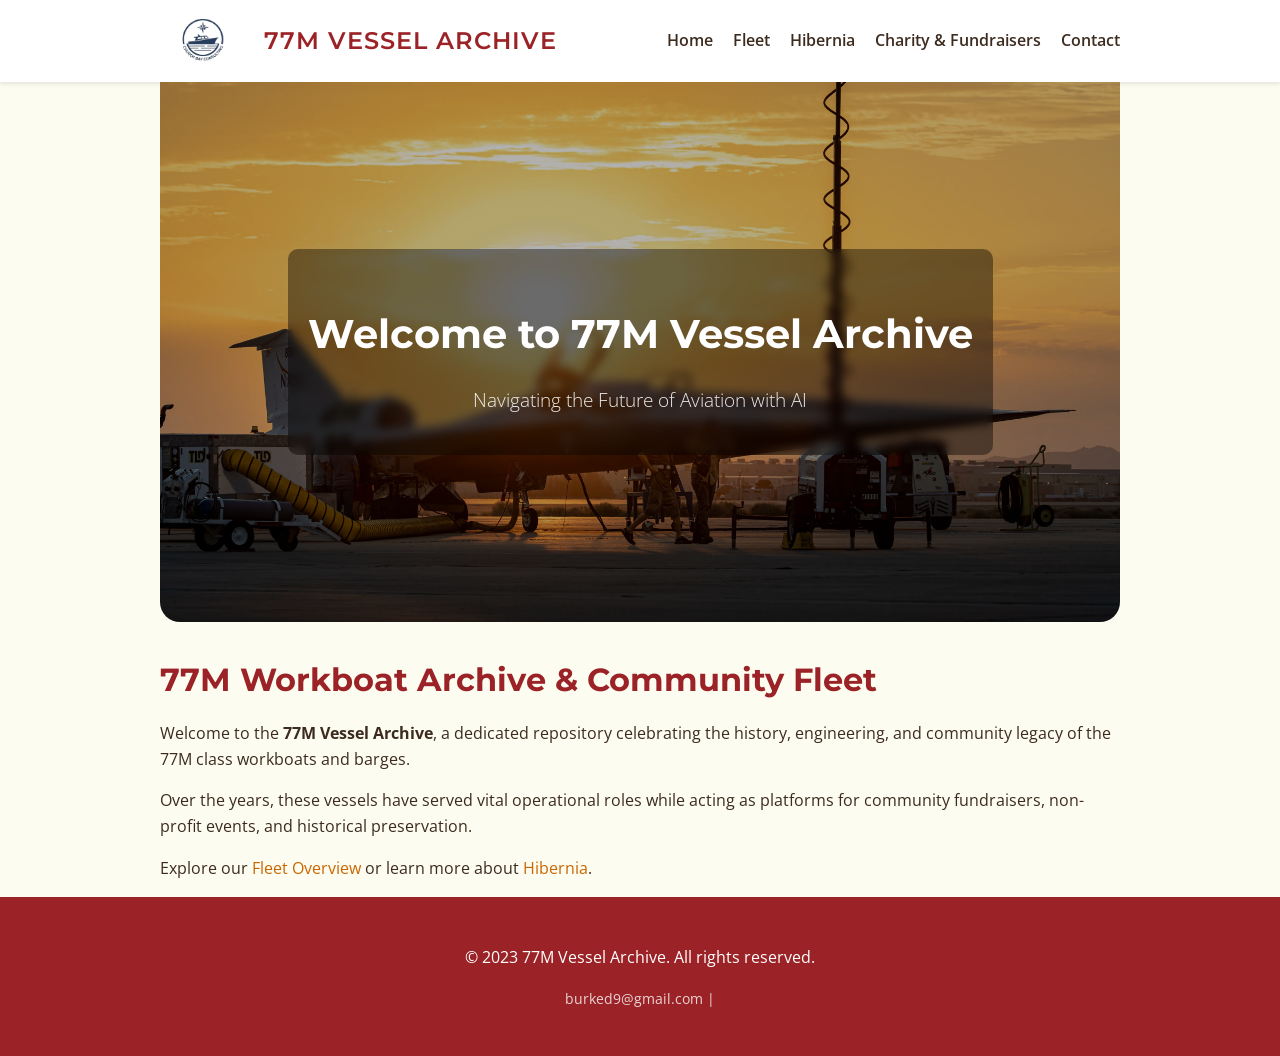
==== index.html @ a3299200 "deploy: 156c683e4a31b14897cbe588bf9823f0d75e6ac1" ====
<!DOCTYPE html>
<html lang="en">

<head>
    <meta charset="utf-8" />
    <meta name="viewport" content="width=device-width, initial-scale=1.0" />
    <meta name="google-site-verification" content="i4fbofHAWd-gZzRUjtFy7JbixZ6M3BZoQ3pKpviT_Bw" />
    <title>77M Vessel Archive</title>
    <link rel="stylesheet" href="https://burked9.github.io/barge77m/theme/css/style.css" />
    <link rel="preconnect" href="https://fonts.googleapis.com">
    <link rel="preconnect" href="https://fonts.gstatic.com" crossorigin>
    <link
        href="https://fonts.googleapis.com/css2?family=Montserrat:wght@300;400;600&family=Open+Sans:wght@300;400&display=swap"
        rel="stylesheet">
</head>

<body>
    <header class="site-header">
        <div class="container">
            <a href="https://burked9.github.io/barge77m/" class="site-logo-link">
                <img src="https://burked9.github.io/barge77m/theme/images/logo.png" alt="77M Vessel Archive Logo" class="site-logo">
                <span class="site-title">77M Vessel Archive</span>
            </a>
            <nav>
                <ul>
                    <li><a href="https://burked9.github.io/barge77m/">Home</a></li>
                    <li><a href="https://burked9.github.io/barge77m/pages/fleet.html">Fleet</a></li>
                    <li><a href="https://burked9.github.io/barge77m/pages/hibernia.html">Hibernia</a></li>
                    <li><a href="https://burked9.github.io/barge77m/pages/fundraisers.html">Charity & Fundraisers</a></li>
                    <li><a href="https://burked9.github.io/barge77m/pages/contact.html">Contact</a></li>
                </ul>
            </nav>
        </div>
    </header>

    <main class="container">
<section class="hero full-width-banner">
    <div class="hero-content">
        <h1>Welcome to 77M Vessel Archive</h1>
        <p class="tagline">Navigating the Future of Aviation with AI</p>
    </div>
</section>

<div class="home-content">
    <h1>77M Workboat Archive &amp; Community Fleet</h1>
<p>Welcome to the <strong>77M Vessel Archive</strong>, a dedicated repository celebrating the history, engineering, and community legacy of the 77M class workboats and barges.</p>
<p>Over the years, these vessels have served vital operational roles while acting as platforms for community fundraisers, non-profit events, and historical preservation.</p>
<p>Explore our <a href="{filename}/pages/fleet.html">Fleet Overview</a> or learn more about <a href="https://burked9.github.io/barge77m/pages/barge-hibernia.html">Hibernia</a>.</p>
</div>
    </main>

    <footer class="site-footer">
        <div class="container">
            <p>&copy; 2023 77M Vessel Archive. All rights reserved.</p>
            <p class="contact-info">burked9@gmail.com | </p>
        </div>
    </footer>
</body>

</html>
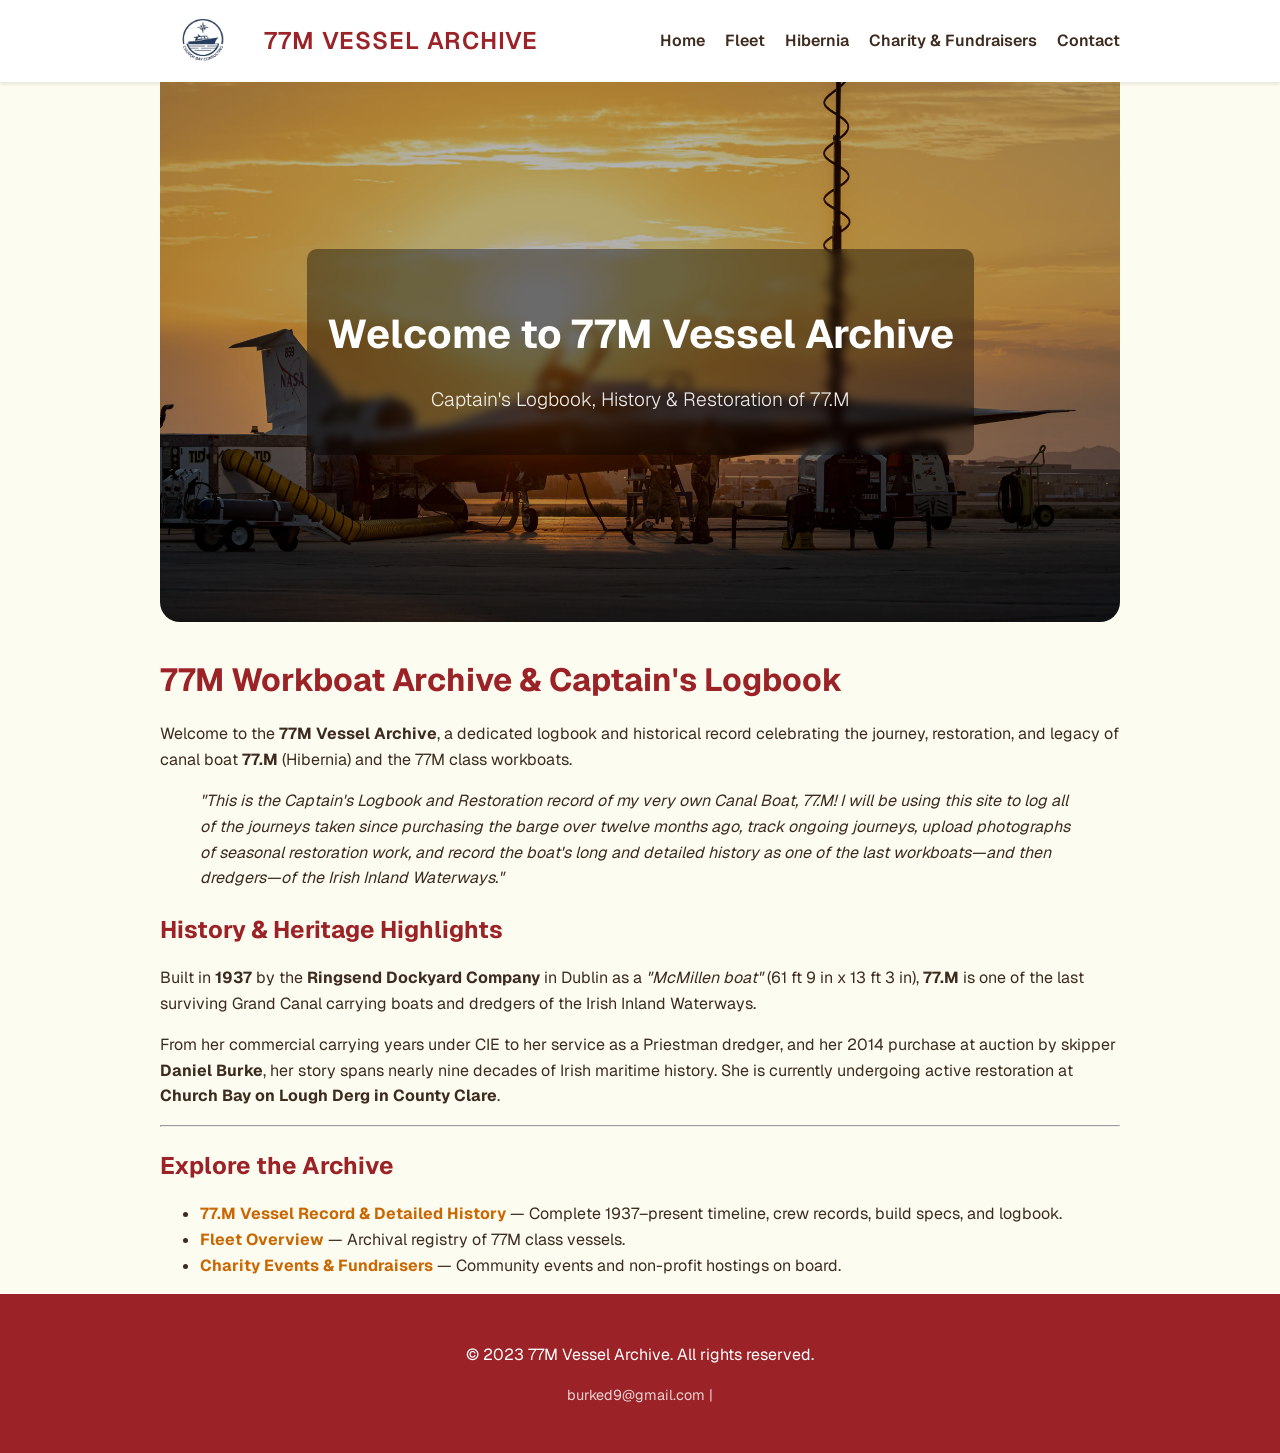
==== commit f069c364: "deploy: aac27b083f7560d35bf6b1d96cfcc4ac73cd5f0a" ====
--- a/index.html
+++ b/index.html
@@ -10,7 +10,7 @@
     <link rel="preconnect" href="https://fonts.googleapis.com">
     <link rel="preconnect" href="https://fonts.gstatic.com" crossorigin>
     <link
-        href="https://fonts.googleapis.com/css2?family=Montserrat:wght@300;400;600&family=Open+Sans:wght@300;400&display=swap"
+        href="https://fonts.googleapis.com/css2?family=Geist:wght@300;400;500;600;700&family=Montserrat:wght@300;400;600&family=Open+Sans:wght@300;400&display=swap"
         rel="stylesheet">
 </head>
 
@@ -37,15 +37,26 @@
 <section class="hero full-width-banner">
     <div class="hero-content">
         <h1>Welcome to 77M Vessel Archive</h1>
-        <p class="tagline">Navigating the Future of Aviation with AI</p>
+        <p class="tagline">Captain's Logbook, History & Restoration of 77.M</p>
     </div>
 </section>
 
 <div class="home-content">
-    <h1>77M Workboat Archive &amp; Community Fleet</h1>
-<p>Welcome to the <strong>77M Vessel Archive</strong>, a dedicated repository celebrating the history, engineering, and community legacy of the 77M class workboats and barges.</p>
-<p>Over the years, these vessels have served vital operational roles while acting as platforms for community fundraisers, non-profit events, and historical preservation.</p>
-<p>Explore our <a href="{filename}/pages/fleet.html">Fleet Overview</a> or learn more about <a href="https://burked9.github.io/barge77m/pages/barge-hibernia.html">Hibernia</a>.</p>
+    <h1>77M Workboat Archive &amp; Captain's Logbook</h1>
+<p>Welcome to the <strong>77M Vessel Archive</strong>, a dedicated logbook and historical record celebrating the journey, restoration, and legacy of canal boat <strong>77.M</strong> (Hibernia) and the 77M class workboats.</p>
+<blockquote>
+<p><em>"This is the Captain's Logbook and Restoration record of my very own Canal Boat, 77.M! I will be using this site to log all of the journeys taken since purchasing the barge over twelve months ago, track ongoing journeys, upload photographs of seasonal restoration work, and record the boat's long and detailed history as one of the last workboats—and then dredgers—of the Irish Inland Waterways."</em></p>
+</blockquote>
+<h2>History &amp; Heritage Highlights</h2>
+<p>Built in <strong>1937</strong> by the <strong>Ringsend Dockyard Company</strong> in Dublin as a <em>"McMillen boat"</em> (61 ft 9 in x 13 ft 3 in), <strong>77.M</strong> is one of the last surviving Grand Canal carrying boats and dredgers of the Irish Inland Waterways. </p>
+<p>From her commercial carrying years under CIE to her service as a Priestman dredger, and her 2014 purchase at auction by skipper <strong>Daniel Burke</strong>, her story spans nearly nine decades of Irish maritime history. She is currently undergoing active restoration at <strong>Church Bay on Lough Derg in County Clare</strong>.</p>
+<hr>
+<h2>Explore the Archive</h2>
+<ul>
+<li><strong><a href="https://burked9.github.io/barge77m/pages/barge-hibernia.html">77.M Vessel Record &amp; Detailed History</a></strong> — Complete 1937–present timeline, crew records, build specs, and logbook.</li>
+<li><strong><a href="{filename}/pages/fleet.html">Fleet Overview</a></strong> — Archival registry of 77M class vessels.</li>
+<li><strong><a href="https://burked9.github.io/barge77m/pages/charity-events-fundraisers.html">Charity Events &amp; Fundraisers</a></strong> — Community events and non-profit hostings on board.</li>
+</ul>
 </div>
     </main>
 
